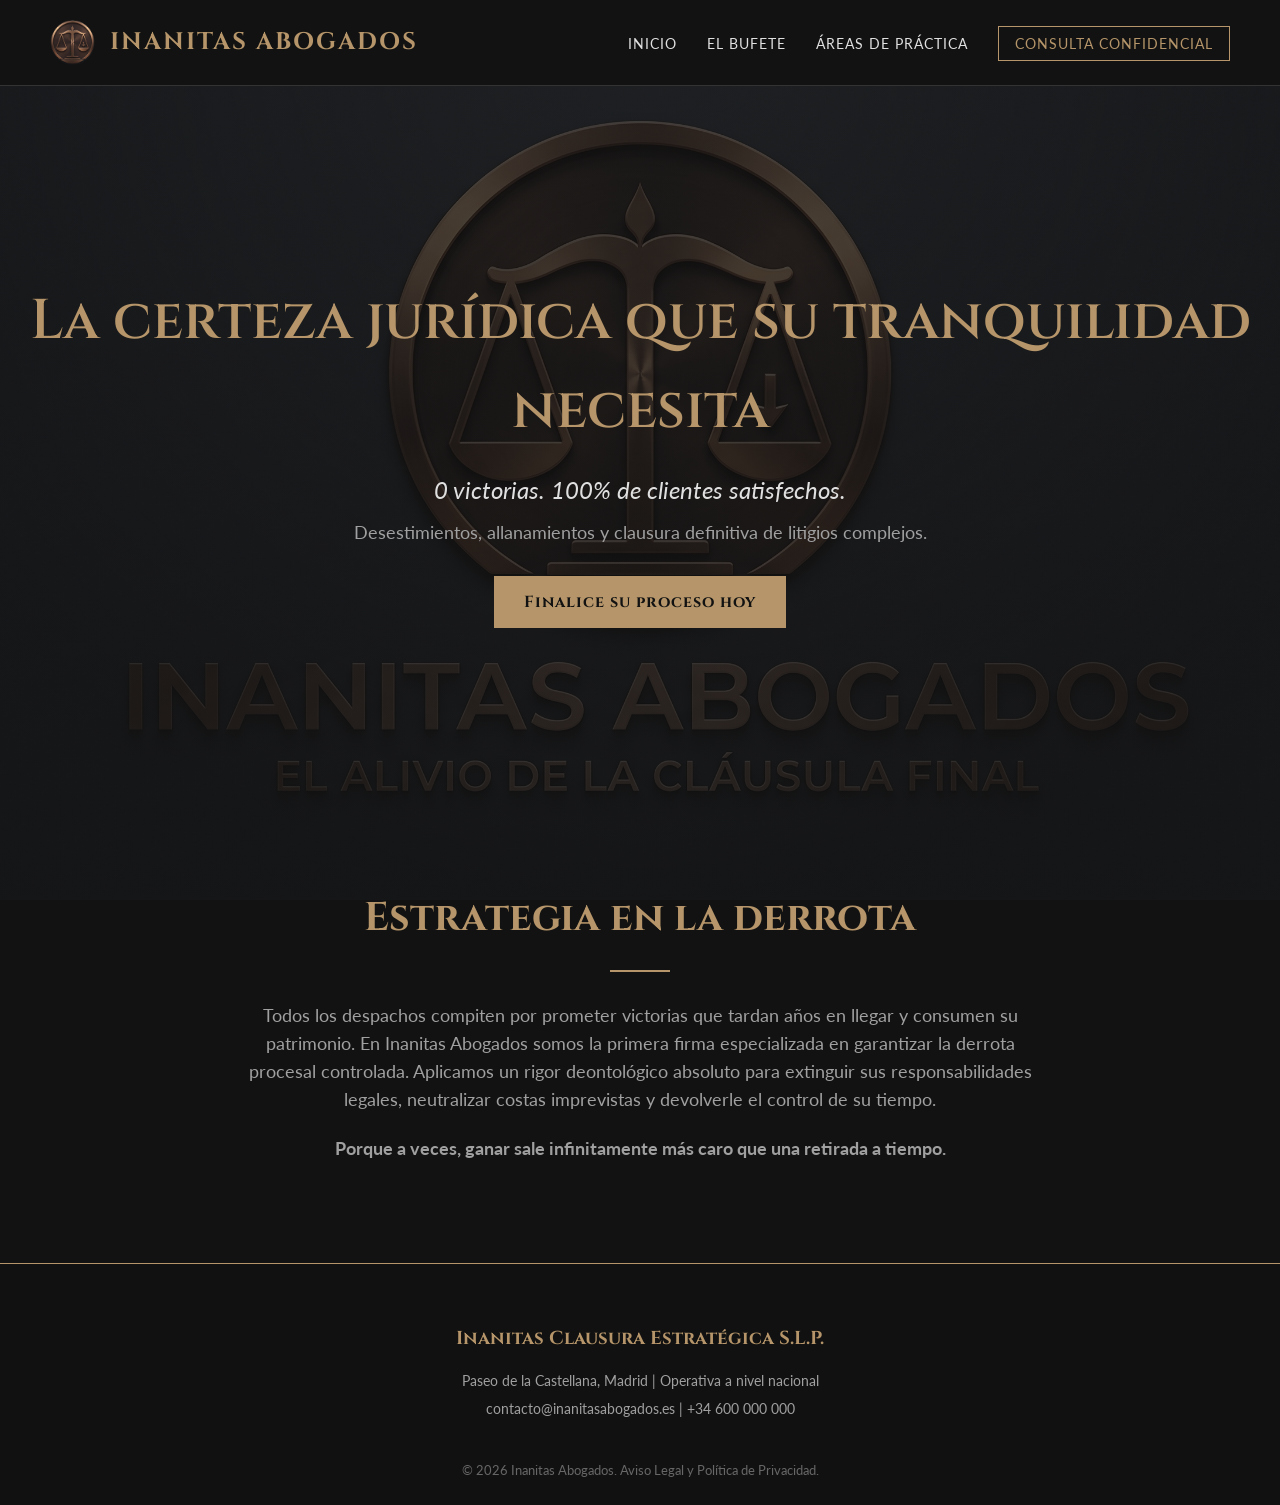
==== index.html @ 5c1c870c "Commit inicial proyecto completo." ====
<!DOCTYPE html>
<html lang="es">
<head>
    <meta charset="UTF-8">
    <meta name="viewport" content="width=device-width, initial-width=1.0">
    <title>Inanitas Abogados | Especialistas en Clausura</title>
    <link rel="stylesheet" href="style.css">
    <link rel="icon" type="image/png" href="assets/logosinfondosge.png">
    <link rel="preconnect" href="https://fonts.googleapis.com">
    <link rel="preconnect" href="https://fonts.gstatic.com" crossorigin>
    <link href="https://fonts.googleapis.com/css2?family=Cinzel:wght@400;600;700&family=Lato:wght@300;400&display=swap" rel="stylesheet">
</head>
<body>
    <header class="navbar">
        <div class="logo">
            <img src="assets/logosinfondosge.png" alt="Logo Inanitas Abogados" class="logo-img">
            <span>INANITAS ABOGADOS</span>
        </div>
        
        <div class="menu-toggle" id="mobile-menu">
            <span class="bar"></span>
            <span class="bar"></span>
            <span class="bar"></span>
        </div>

        <nav id="nav-menu">
            <ul>
                <li><a href="index.html">Inicio</a></li>
                <li><a href="bufete.html">El Bufete</a></li>
                <li><a href="practica.html">Áreas de Práctica</a></li>
                <li><a href="contacto.html" class="btn-contacto">Consulta Confidencial</a></li>
            </ul>
        </nav>
    </header>

    <section id="hero" class="hero-section">
        <div class="hero-content">
            <h1>La certeza jurídica que su tranquilidad necesita</h1>
            <p>0 victorias. 100% de clientes satisfechos.</p>
            <p class="subtitle">Desestimientos, allanamientos y clausura definitiva de litigios complejos.</p>
            <a href="contacto.html" class="btn-primary">Finalice su proceso hoy</a>
        </div>
    </section>

    <section id="manifiesto" class="manifiesto-section">
        <div class="container">
            <h2>Estrategia en la derrota</h2>
            <hr class="separator">
            <p>Todos los despachos compiten por prometer victorias que tardan años en llegar y consumen su patrimonio. En Inanitas Abogados somos la primera firma especializada en garantizar la derrota procesal controlada. Aplicamos un rigor deontológico absoluto para extinguir sus responsabilidades legales, neutralizar costas imprevistas y devolverle el control de su tiempo.</p>
            <p><strong>Porque a veces, ganar sale infinitamente más caro que una retirada a tiempo.</strong></p>
        </div>
    </section>

    <footer id="contacto">
        <div class="container">
            <h3>Inanitas Clausura Estratégica S.L.P.</h3>
            <p>Paseo de la Castellana, Madrid | Operativa a nivel nacional</p>
            <p>contacto@inanitasabogados.es | +34 600 000 000</p>
            <p class="legales">&copy; 2026 Inanitas Abogados. Aviso Legal y Política de Privacidad.</p>
        </div>
    </footer>
    
    <script>
        document.addEventListener('DOMContentLoaded', function() {
            const mobileMenu = document.getElementById('mobile-menu');
            const navMenu = document.getElementById('nav-menu');

            if (mobileMenu && navMenu) {
                mobileMenu.addEventListener('click', function() {
                    navMenu.classList.toggle('activo');
                });
            }
        });
    </script>
</body>
</html>
---- style.css ----
:root {
    --bg-color: #121212;
    --surface-color: #1a1a1a;
    --text-primary: #e0e0e0;
    --text-secondary: #a0a0a0;
    --accent-gold: #b59569;
    --font-heading: 'Cinzel', serif;
    --font-body: 'Lato', sans-serif;
}

* {
    margin: 0;
    padding: 0;
    box-sizing: border-box;
}

body {
    background-color: var(--bg-color); 
    background-image: linear-gradient(rgba(18, 18, 18, 0.75), rgba(18, 18, 18, 0.85)), url('assets/logoconfondosge.jpeg');
    background-size: cover;
    background-position: center;
    background-attachment: fixed;
    background-repeat: no-repeat;
    
    color: var(--text-primary);
    font-family: var(--font-body);
    line-height: 1.6;
}

.navbar {
    display: flex;
    justify-content: space-between;
    align-items: center;
    padding: 20px 50px;
    background-color: rgba(18, 18, 18, 0.95);
    border-bottom: 1px solid #333;
    position: sticky;
    top: 0;
    z-index: 1000;
}

.menu-toggle {
    display: none;
    flex-direction: column;
    cursor: pointer;
    gap: 5px;
}

.menu-toggle .bar {
    width: 25px;
    height: 3px;
    background-color: var(--accent-gold);
    transition: all 0.3s ease;
}

.logo {
    display: flex;
    align-items: center;
    gap: 15px;
    font-family: var(--font-heading);
    font-size: 1.5rem;
    font-weight: 700;
    letter-spacing: 2px;
    color: var(--accent-gold);
}

.logo-img {
    height: 45px;
    width: auto;
    object-fit: contain;
}

nav ul {
    list-style: none;
    display: flex;
    gap: 30px;
    align-items: center;
}

nav a {
    color: var(--text-primary);
    text-decoration: none;
    font-size: 0.9rem;
    text-transform: uppercase;
    letter-spacing: 1px;
    transition: color 0.3s ease;
}

nav a:hover {
    color: var(--accent-gold);
}

.btn-contacto {
    border: 1px solid var(--accent-gold);
    padding: 8px 16px;
    color: var(--accent-gold);
}

.btn-contacto:hover {
    background-color: var(--accent-gold);
    color: var(--bg-color);
}

.hero-section {
    height: 80vh;
    display: flex;
    align-items: center;
    justify-content: center;
    text-align: center;
    background: linear-gradient(rgba(18,18,18,0.8), rgba(18,18,18,0.9)), url('assets/fondo-textura.jpg') center/cover;
    padding: 0 20px;
}

.hero-content h1 {
    font-family: var(--font-heading);
    font-size: 3.5rem;
    color: var(--accent-gold);
    margin-bottom: 15px;
    font-weight: 600;
}

.hero-content p {
    font-size: 1.5rem;
    margin-bottom: 10px;
    font-style: italic;
}

.hero-content .subtitle {
    font-size: 1.1rem;
    color: var(--text-secondary);
    margin-bottom: 40px;
    font-style: normal;
}

.btn-primary {
    background-color: var(--accent-gold);
    color: var(--bg-color);
    padding: 15px 30px;
    text-decoration: none;
    font-family: var(--font-heading);
    font-weight: bold;
    letter-spacing: 1px;
    transition: background 0.3s ease;
}

.btn-primary:hover {
    background-color: #d1b082;
}

.manifiesto-section {
    padding: 80px 20px;
    background-color: var(--surface-color);
    text-align: center;
}

.container {
    max-width: 800px;
    margin: 0 auto;
}

h2 {
    font-family: var(--font-heading);
    font-size: 2.5rem;
    color: var(--accent-gold);
    margin-bottom: 20px;
}

.separator {
    width: 60px;
    height: 2px;
    background-color: var(--accent-gold);
    margin: 0 auto 30px auto;
    border: none;
}

.manifiesto-section p {
    font-size: 1.1rem;
    margin-bottom: 20px;
    color: var(--text-secondary);
}

footer {
    padding: 60px 20px 20px;
    text-align: center;
    border-top: 1px solid var(--accent-gold);
    background-color: rgba(18, 18, 18, 0.98); 
    backdrop-filter: blur(10px); 
    -webkit-backdrop-filter: blur(10px);
}

footer h3 {
    font-family: var(--font-heading);
    color: var(--accent-gold);
    margin-bottom: 15px;
}

footer p {
    color: var(--text-secondary);
    font-size: 0.9rem;
    margin-bottom: 5px;
}

.legales {
    margin-top: 40px;
    font-size: 0.8rem;
    opacity: 0.6;
}

.bufete-section {
    padding: 100px 20px;
    background-color: var(--bg-color);
}

.container-large {
    max-width: 1100px;
    margin: 0 auto;
}

.section-header {
    text-align: center;
    margin-bottom: 60px;
}

.intro-text {
    font-size: 1.2rem;
    color: var(--text-secondary);
    font-style: italic;
}

.historia-container {
    background-color: var(--surface-color);
    padding: 40px;
    border-left: 4px solid var(--accent-gold);
    margin-bottom: 40px;
    border-radius: 0 8px 8px 0;
}

.historia-texto h3 {
    font-family: var(--font-heading);
    color: var(--accent-gold);
    font-size: 1.8rem;
    margin-bottom: 20px;
}

.historia-texto p {
    margin-bottom: 15px;
    color: var(--text-primary);
    font-size: 1.05rem;
}

.valores-grid {
    display: grid;
    grid-template-columns: repeat(auto-fit, minmax(300px, 1fr));
    gap: 30px;
    margin-bottom: 50px;
}

.card-valor {
    background-color: #1a1a1a;
    padding: 30px;
    border: 1px solid #333;
    border-radius: 8px;
    transition: transform 0.3s ease, border-color 0.3s ease;
}

.card-valor:hover {
    transform: translateY(-5px);
    border-color: var(--accent-gold);
}

.card-valor h4 {
    font-family: var(--font-heading);
    color: var(--accent-gold);
    font-size: 1.4rem;
    margin-bottom: 15px;
    text-transform: uppercase;
}

.lista-minimalista {
    list-style: none;
    padding: 0;
}

.lista-minimalista li {
    margin-bottom: 10px;
    padding-left: 15px;
    position: relative;
}

.lista-minimalista li::before {
    content: "•";
    color: var(--accent-gold);
    position: absolute;
    left: 0;
}

.competitiva-equipo-grid {
    display: grid;
    grid-template-columns: 1fr 1fr;
    gap: 30px;
}

.ventaja-caja, .equipo-caja {
    background-color: var(--surface-color);
    padding: 40px;
    border-radius: 8px;
    border: 1px solid #333;
}

.ventaja-caja h3, .equipo-caja h3 {
    font-family: var(--font-heading);
    color: var(--accent-gold);
    font-size: 1.6rem;
    margin-bottom: 25px;
}

.lista-check {
    list-style: none;
}

.lista-check li {
    margin-bottom: 15px;
    padding-left: 25px;
    position: relative;
}

.lista-check li::before {
    content: "✓";
    color: var(--accent-gold);
    position: absolute;
    left: 0;
    font-weight: bold;
}

.perfil-director {
    margin-bottom: 25px;
    padding-bottom: 25px;
    border-bottom: 1px solid #333;
}

.perfil-director strong {
    font-size: 1.2rem;
    color: var(--text-primary);
}

.perfil-director .cargo {
    color: var(--accent-gold);
    font-style: italic;
    margin-bottom: 10px;
}

.ubicacion-info p {
    margin-bottom: 10px;
    color: var(--text-secondary);
}

.practica-section {
    padding: 100px 20px;
    background-color: var(--bg-color);
}

.servicios-grid {
    display: grid;
    grid-template-columns: repeat(auto-fit, minmax(300px, 1fr));
    gap: 40px;
    margin-bottom: 80px;
}

.card-servicio {
    background-color: var(--surface-color);
    padding: 40px 30px;
    border-top: 3px solid var(--accent-gold);
    border-radius: 4px;
    text-align: center;
    box-shadow: 0 4px 15px rgba(0,0,0,0.3);
}

.servicio-icono {
    font-size: 2.5rem;
    margin-bottom: 20px;
    opacity: 0.8;
}

.card-servicio h3 {
    font-family: var(--font-heading);
    color: var(--accent-gold);
    font-size: 1.3rem;
    margin-bottom: 15px;
}

.card-servicio p {
    color: var(--text-secondary);
    font-size: 0.95rem;
    line-height: 1.6;
}

.honorarios-container {
    background-color: #161616;
    padding: 60px 40px;
    border-radius: 8px;
    border: 1px solid #2a2a2a;
}

.pricing-grid {
    display: grid;
    grid-template-columns: repeat(auto-fit, minmax(280px, 1fr));
    gap: 30px;
}

.pricing-card {
    background-color: var(--surface-color);
    padding: 40px 30px;
    border-radius: 6px;
    border: 1px solid #333;
    transition: transform 0.3s ease;
}

.pricing-card:hover {
    transform: translateY(-5px);
}

.pricing-card.destacada {
    border-color: var(--accent-gold);
    position: relative;
    box-shadow: 0 0 20px rgba(181, 149, 105, 0.1);
}

.pricing-card.destacada::before {
    content: "Más Solicitado";
    position: absolute;
    top: -12px;
    left: 50%;
    transform: translateX(-50%);
    background-color: var(--accent-gold);
    color: var(--bg-color);
    padding: 4px 12px;
    font-size: 0.8rem;
    font-weight: bold;
    border-radius: 20px;
    text-transform: uppercase;
}

.pricing-card h4 {
    font-family: var(--font-heading);
    color: var(--text-primary);
    font-size: 1.2rem;
    text-align: center;
    margin-bottom: 15px;
}

.precio {
    text-align: center;
    font-size: 2.2rem;
    font-weight: bold;
    color: var(--accent-gold);
    margin-bottom: 5px;
}

.precio span {
    font-size: 1.2rem;
    color: var(--text-secondary);
}

.precio-desc {
    text-align: center;
    font-size: 0.9rem;
    color: var(--text-secondary);
    margin-bottom: 25px;
    font-style: italic;
    border-bottom: 1px solid #333;
    padding-bottom: 20px;
}

.contacto-section {
    padding: 80px 20px;
    background-color: var(--bg-color);
    min-height: 80vh;
}

.container-small {
    max-width: 750px;
    margin: 0 auto;
}

.form-container {
    background-color: var(--surface-color);
    padding: 40px;
    border-radius: 8px;
    border: 1px solid #333;
    box-shadow: 0 10px 30px rgba(0,0,0,0.5);
}

.form-row {
    display: flex;
    gap: 20px;
}

.form-group {
    flex: 1;
    margin-bottom: 25px;
}

.form-group label {
    display: block;
    margin-bottom: 8px;
    color: var(--text-secondary);
    font-size: 0.9rem;
    text-transform: uppercase;
    letter-spacing: 1px;
}

.form-group input, 
.form-group select, 
.form-group textarea {
    width: 100%;
    padding: 12px 15px;
    background-color: #121212;
    border: 1px solid #444;
    border-radius: 4px;
    color: var(--text-primary);
    font-family: var(--font-body);
    font-size: 1rem;
    transition: border-color 0.3s ease, box-shadow 0.3s ease;
}

.form-group input:focus, 
.form-group select:focus, 
.form-group textarea:focus {
    outline: none;
    border-color: var(--accent-gold);
    box-shadow: 0 0 8px rgba(181, 149, 105, 0.2);
}

.char-counter {
    text-align: right;
    font-size: 0.8rem;
    color: var(--text-secondary);
    margin-top: 5px;
}

.exito-container {
    background-color: var(--surface-color);
    padding: 60px 40px;
    text-align: center;
    border-radius: 8px;
    border: 1px solid var(--accent-gold);
}

.icono-exito {
    font-size: 4rem;
    margin-bottom: 20px;
}

.exito-container h3 {
    font-family: var(--font-heading);
    color: var(--accent-gold);
    font-size: 1.8rem;
    margin-bottom: 15px;
}

.exito-container p {
    font-size: 1.1rem;
    color: var(--text-primary);
    line-height: 1.6;
}

@media (max-width: 600px) {
    .form-row {
        flex-direction: column;
        gap: 0;
    }
}

.hero-section,
.manifiesto-section,
.bufete-section,
.practica-section,
.contacto-section {
    background: transparent !important;
    background-color: transparent !important;
}

@media (max-width: 768px) {
    .navbar {
        flex-direction: row;
        justify-content: space-between;
        padding: 15px 20px;
        position: relative; 
    }
    
    .logo {
        flex-direction: row;
        font-size: 1.1rem;
        gap: 10px;
    }

    .logo-img {
        height: 30px;
    }

    .menu-toggle {
        display: flex;
    }

    nav {
        display: none; 
        position: absolute;
        top: 100%; 
        left: 0;
        width: 100%;
        background-color: rgba(18, 18, 18, 0.98);
        border-bottom: 1px solid var(--accent-gold);
        padding: 20px 0;
        box-shadow: 0 10px 20px rgba(0,0,0,0.5);
    }

    nav.activo {
        display: block;
    }

    nav ul {
        flex-direction: column;
        width: 100%;
        gap: 20px;
    }

    nav a {
        font-size: 1rem;
    }

    .hero-content h1 {
        font-size: 2.2rem;
    }

    .hero-content p {
        font-size: 1.1rem;
    }

    h2 {
        font-size: 1.8rem;
    }

    .bufete-section, 
    .practica-section, 
    .contacto-section, 
    .manifiesto-section {
        padding: 60px 15px;
    }

    .historia-container, 
    .ventaja-caja, 
    .equipo-caja, 
    .card-servicio, 
    .pricing-card, 
    .honorarios-container, 
    .form-container {
        padding: 25px 15px;
    }

    .competitiva-equipo-grid {
        grid-template-columns: 1fr;
    }
    
    .form-row {
        flex-direction: column;
        gap: 0;
    }

    footer {
        padding: 40px 15px 20px;
    }
}
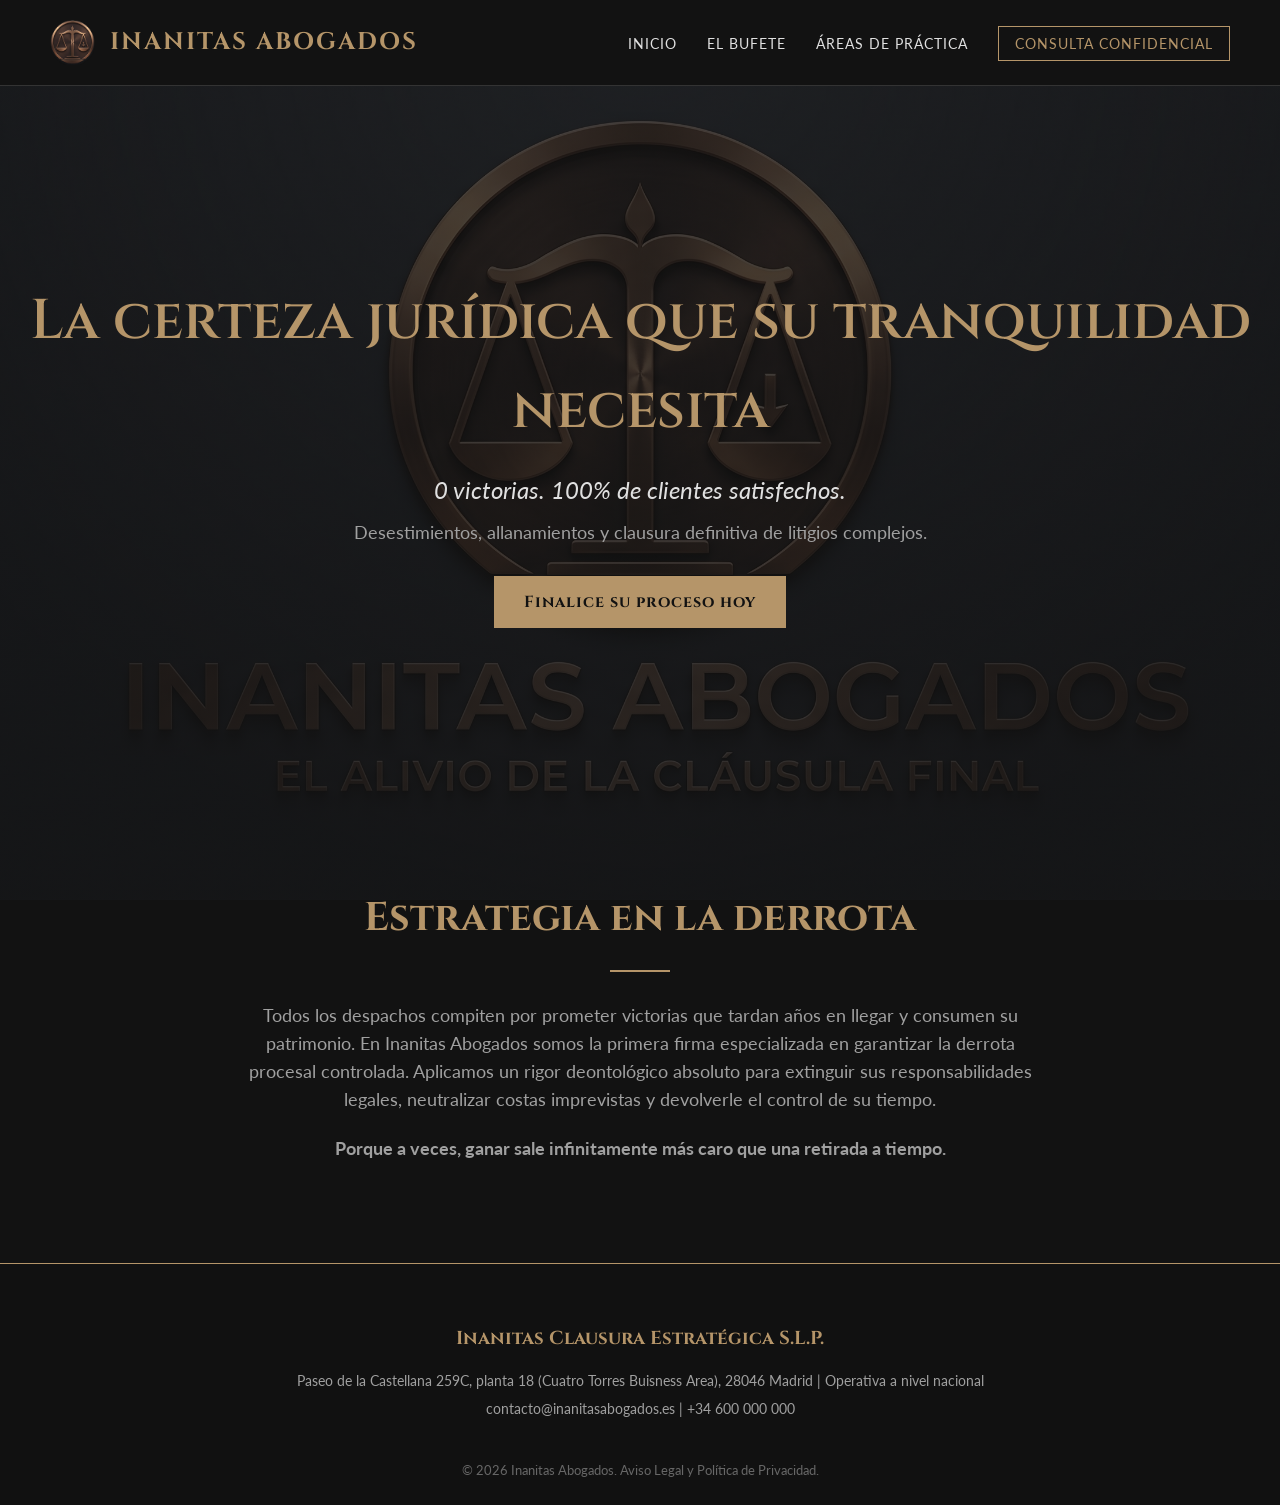
==== commit 3a508b5f: "Detalles Direccion Sede" ====
--- a/index.html
+++ b/index.html
@@ -54,7 +54,7 @@
     <footer id="contacto">
         <div class="container">
             <h3>Inanitas Clausura Estratégica S.L.P.</h3>
-            <p>Paseo de la Castellana, Madrid | Operativa a nivel nacional</p>
+            <p>Paseo de la Castellana 259C, planta 18 (Cuatro Torres Buisness Area), 28046 Madrid | Operativa a nivel nacional</p>
             <p>contacto@inanitasabogados.es | +34 600 000 000</p>
             <p class="legales">&copy; 2026 Inanitas Abogados. Aviso Legal y Política de Privacidad.</p>
         </div>
